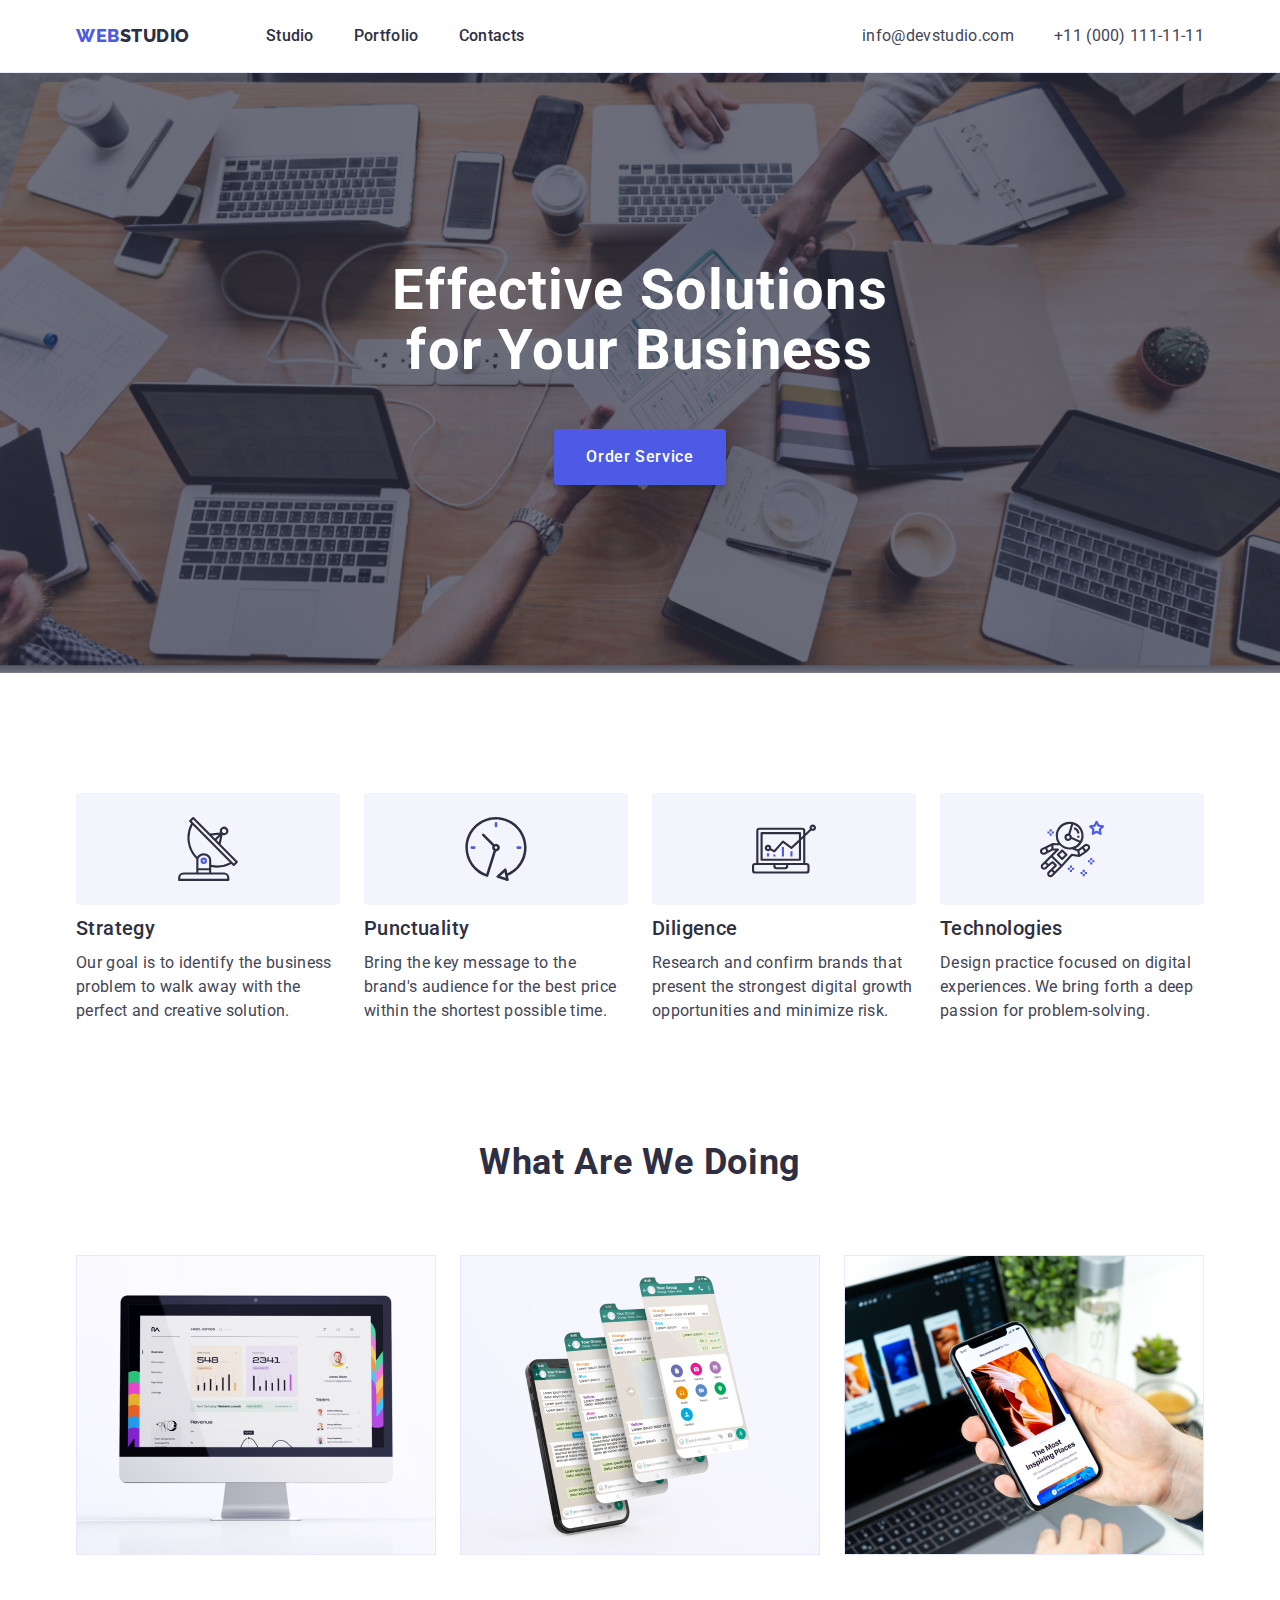
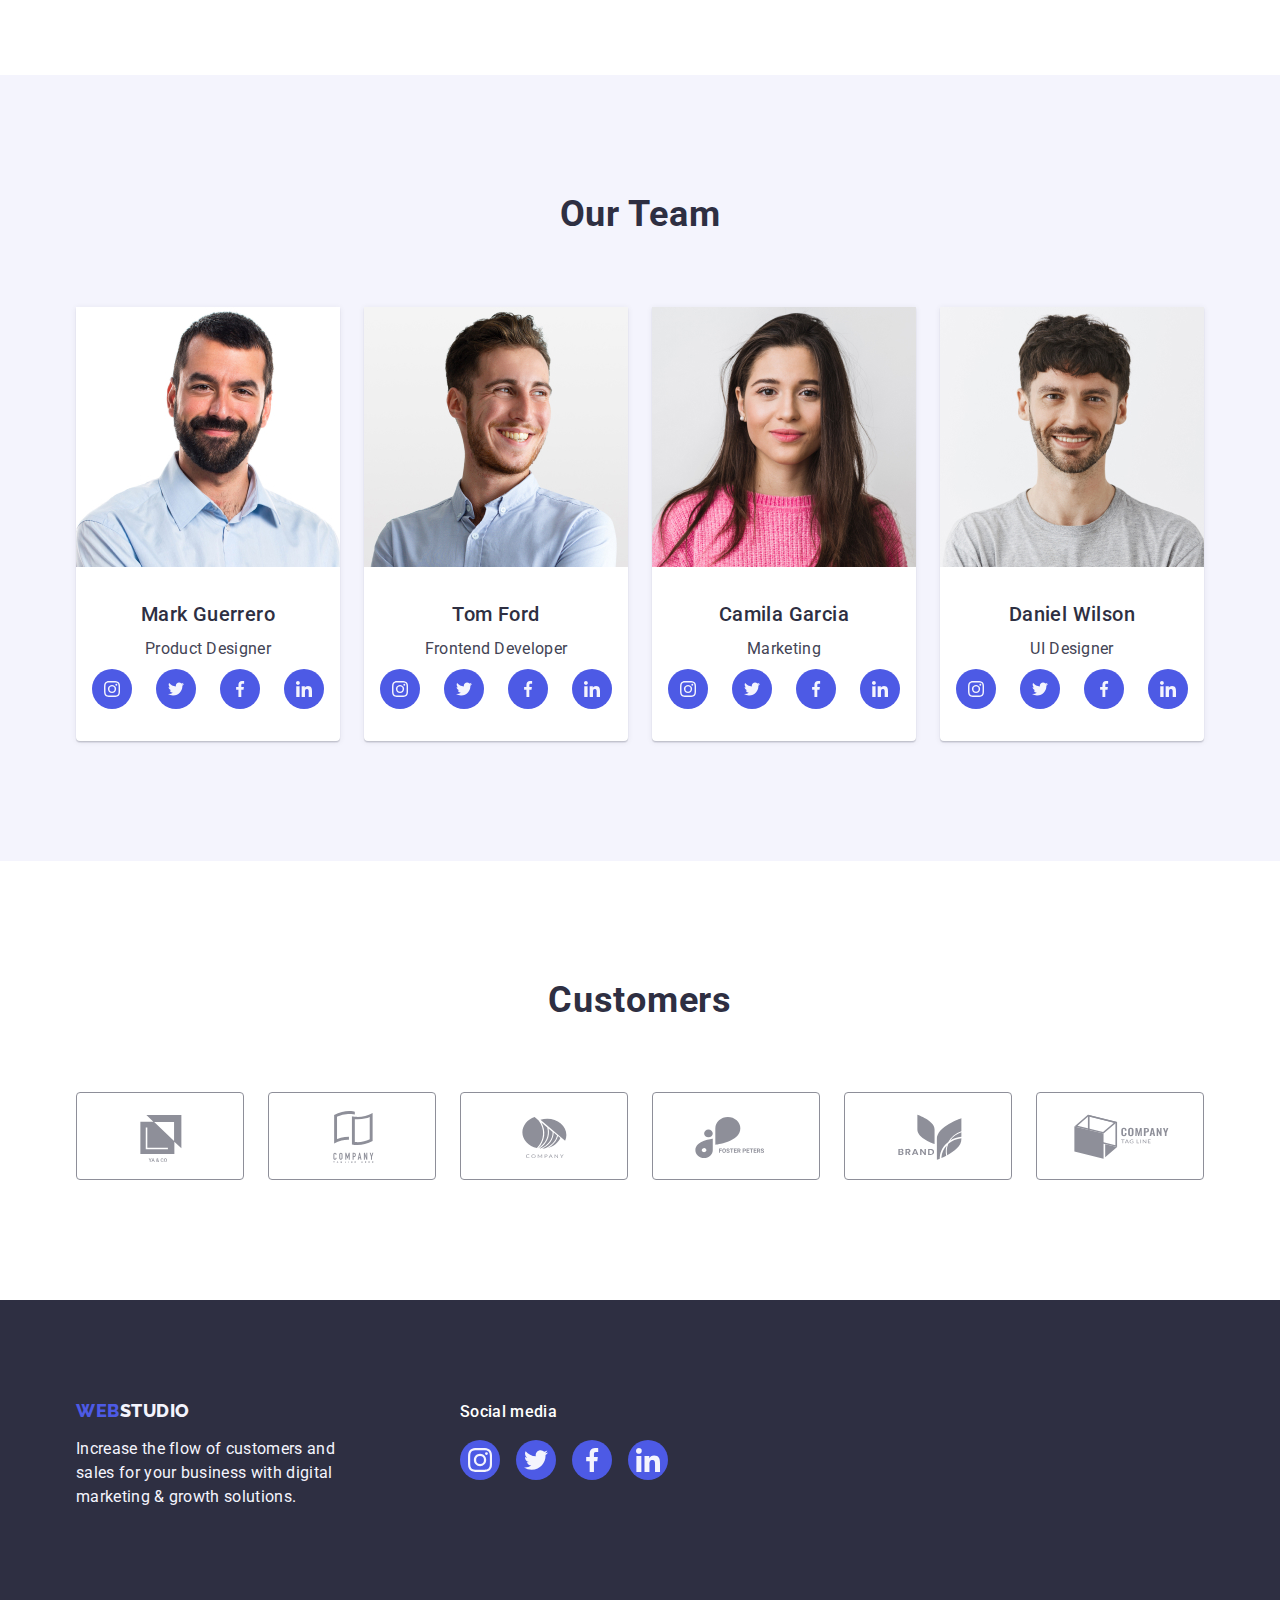
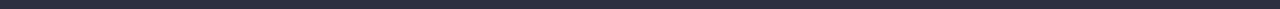
==== index.html @ a1bed624 "added files from hw-4" ====
<!DOCTYPE html>
<html lang="en">
<head>
    <meta charset="UTF-8">
    <meta http-equiv="X-UA-Compatible" content="IE=edge">
    <meta name="viewport" content="width=device-width, initial-scale=1.0">
    <title>WebStudio</title>
    <link rel="stylesheet" href="https://cdn.jsdelivr.net/npm/modern-normalize@1.1.0/modern-normalize.min.css">
    <link rel="stylesheet" href="./css/styles.css">
    <link rel="preconnect" href="https://fonts.googleapis.com">
    <link rel="preconnect" href="https://fonts.gstatic.com" crossorigin>
    <link href="https://fonts.googleapis.com/css2?family=Raleway:ital,wght@0,100;0,200;0,300;0,400;0,500;0,600;0,700;0,800;0,900;1,100;1,200;1,300;1,400;1,500;1,600;1,700;1,800;1,900&family=Roboto:ital,wght@0,100;0,300;0,400;0,500;0,700;0,900;1,100;1,300;1,400;1,500;1,700;1,900&display=swap"
        rel="stylesheet">
</head>



<body style="font-family:Roboto,sans-serif; color:#434455; background-color:var(--main-color-br);">

    <header class="header-box">
        
        
        <div class="container header-li">
            <nav class="nav-li">
                <a href="./index.html" class="header-logo link">Web<span class="heder-studio">Studio</span></a>
    
                <ul class="list">
                    <li class="header-li-right"><a href="./index.html" class="header-menu link">Studio</a></li>
                    <li class="header-li-right"><a href="./portfolio.html" class="header-menu link">Portfolio</a></li>
                    <li class="header-li-right"><a href="" class="header-menu link">Contacts</a></li>
                </ul>
    
            </nav>
            
            <address class="header-address">
                <ul class="list address-menu">
                    <li class="header-li-right"><a href="mailto:info@devstudio.com" class="address-li link">info@devstudio.com</a></li>
                    <li class="header-li-right"><a href="tel:+110001111111" class="address-li link">+11 (000) 111-11-11</a></li>
                </ul>
                            
            </address>
        </div>
        
        
    </header>

    

    <main>

        <section class="hero-bgr">
            <div class="container">
                <h1 class="hero-text">Effective Solutions for Your Business</h1>
                    
                <button type="button" class="hero-btn">Order Service</button>
            </div>
        </section>

        <section class="second-container">
            <div class="container">
                <h2 class="feature visually-hidden">Section2</h2>

                <ul class="list second-li">
                    <li class="feature-li">
                       <div class="icon-li">
                            <svg width="64" height="64">
                                <use href="./images/icons.svg#icon-antenna"></use>
                            </svg>
                       </div>
                       <h3 class="title-feature">Strategy</h3>
                       <p class="paragr-feature">
                           Our goal is to identify the business problem to walk away with the perfect and creative solution.
                       </p>
                        
                    </li>
                    <li class="feature-li">
                        <div class="icon-li">
                            <svg class="second-icon" width="64" height="64">
                                <use href="./images/icons.svg#icon-clock"></use>
                            </svg>
                        </div>
                        
                        <h3 class="title-feature">Punctuality</h3>
                        <p class="paragr-feature">
                            Bring the key message to the brand's audience for the best price within the shortest possible time.
                        </p>
                    </li>
                    <li class="feature-li">
                        <div class="icon-li">
                            <svg class="second-icon" width="64" height="64">
                                <use href="./images/icons.svg#icon-diagram"></use>
                            </svg>
                        </div>
                        
                        <h3 class="title-feature">Diligence</h3>
                        <p class="paragr-feature">
                            Research and confirm brands that present the strongest digital growth opportunities and minimize risk.
                        </p>
                    </li>
                    <li class="feature-li">
                        <div class="icon-li">
                           <svg class="second-icon" width="64" height="64">
                              <use href="./images/icons.svg#icon-astronaut"></use>
                           </svg> 

                        </div>
                        
                        <h3 class="title-feature">Technologies</h3>
                        <p class="paragr-feature">
                            Design practice focused on digital experiences. We bring forth a deep passion for problem-solving.
                        </p>
                    </li>
                </ul>
            </div>
        </section>

        <section class="third-container">
            <div class="container">
                <h2 class="title-section">What are we doing</h2>

                <ul class="list second-li">
                    <li class="third-li"><img src="./images/img71.jpg" alt="programs for computer" width="360" height="300"></li>
                    <li class="third-li"><img src="./images/img72.jpg" alt="programs for selfphone" width="360" height="300"></li>
                    <li class="third-li"><img src="./images/img73.jpg" alt="all" width="360" height="300"></li>

                </ul>
            </div>

        </section>

        <section class="body-last-section">
            <div class="container">
                <h2 class="title-section">Our Team</h2>
               <ul class="list second-li">

                    <li class="bgr-list">
                        
                        <img  src="./images/img.jpg" alt="Product Designer" width="264">
                        <div class="team-name">
                            <h3 class="title-team">Mark Guerrero</h3>
                            <p class="paragr-team">Product Designer</p>
                        
                            <ul class="list social-list">
                                    <li class="social-item">
                                        <a class="social-link link" href="https://instagram.com" target="_blank" rel="noopener noreferrer" aria-label="Instagram-icon">
                                            <svg class="social-icon" width="16" height="16">
                                                <use href="./images/icons.svg#icon-instagram"></use>
                                            </svg>
                                        </a>
                                    </li>
                                    <li class="social-item">
                                        <a class="social-link link" href="https://twitter.com" target="_blank" rel="noopener noreferrer" aria-label="Twitter-icon">
                                            <svg class="social-icon" width="16" height="16">
                                                <use href="./images/icons.svg#icon-twitter"></use>
                                            </svg>
                                        </a>
                                    </li>
                                    <li class="social-item">
                                        <a class="social-link link" href="https://facebook.com" target="_blank" rel="noopener noreferrer" aria-label="Facebook-icon">
                                            <svg class="social-icon" width="16" height="16">
                                                <use href="./images/icons.svg#icon-facebook"></use>
                                            </svg>
                                        </a>
                                    </li>
                                    <li class="social-item">
                                        <a class="social-link link" href="https://linkedin" target="_blank" rel="noopener noreferrer" aria-label="linkedin-icon">
                                            <svg class="social-icon" width="16" height="16">
                                                <use href="./images/icons.svg#icon-linkedin"></use>
                                            </svg>
                                        </a>
                                    </li>
                            </ul>
                        </div>                            
                   </li>

                    <li class="bgr-list">
                        
                        <img src="./images/img(1).jpg" alt="Frontend Developer" width="264">
                        <div class="team-name" >
                            <h3 class="title-team">Tom Ford</h3>
                            <p class="paragr-team">Frontend Developer</p>
                        
                            <ul class="list social-list">
                                <li class="social-item">
                                    <a class="social-link link" href="https://instagram.com" target="_blank" rel="noopener noreferrer" aria-label="Instagram-icon">
                                        <svg class="social-icon" width="16" height="16">
                                            <use href="./images/icons.svg#icon-instagram"></use>
                                        </svg>
                                    </a>
                                </li>
                                <li class="social-item">
                                    <a class="social-link link" href="https://twitter.com" target="_blank" rel="noopener noreferrer" aria-label="Twitter-icon">
                                        <svg class="social-icon" width="16" height="16">
                                            <use href="./images/icons.svg#icon-twitter"></use>
                                        </svg>
                                    </a>
                                </li>
                                <li class="social-item">
                                    <a class="social-link link" href="https://facebook.com" target="_blank" rel="noopener noreferrer" aria-label="Facebook-icon">
                                        <svg class="social-icon" width="16" height="16">
                                            <use href="./images/icons.svg#icon-facebook"></use>
                                        </svg>
                                    </a>
                                </li>
                                <li class="social-item">
                                    <a class="social-link link" href="https://linkedin" target="_blank" rel="noopener noreferrer" aria-label="linkedin-icon">
                                        <svg class="social-icon" width="16" height="16">
                                            <use href="./images/icons.svg#icon-linkedin"></use>
                                        </svg>
                                    </a>
                                </li>
                        </ul>
                        </div>
                    </li>

                    <li class="bgr-list">
                        <img src="./images/img(3).jpg" alt="Marketing" width="264">
                        <div class="team-name">
                            <h3 class="title-team">Camila Garcia</h3>
                            <p class="paragr-team">Marketing</p>
                        
                            <ul class="list social-list">
                                <li class="social-item">
                                    <a class="social-link link" href="https://instagram.com" target="_blank" rel="noopener noreferrer" aria-label="Instagram-icon">
                                        <svg class="social-icon" width="16" height="16">
                                            <use href="./images/icons.svg#icon-instagram"></use>
                                        </svg>
                                    </a>
                                </li>
                                <li class="social-item">
                                    <a class="social-link link" href="https://twitter.com" target="_blank" rel="noopener noreferrer" aria-label="Twitter-icon">
                                        <svg class="social-icon" width="16" height="16">
                                            <use href="./images/icons.svg#icon-twitter"></use>
                                        </svg>
                                    </a>
                                </li>
                                <li class="social-item">
                                    <a class="social-link link" href="https://facebook.com" target="_blank" rel="noopener noreferrer" aria-label="Facebook-icon">
                                        <svg class="social-icon" width="16" height="16">
                                            <use href="./images/icons.svg#icon-facebook"></use>
                                        </svg>
                                    </a>
                                </li>
                                <li class="social-item">
                                    <a class="social-link link" href="https://linkedin" target="_blank" rel="noopener noreferrer" aria-label="linkedin-icon">
                                        <svg class="social-icon" width="16" height="16">
                                            <use href="./images/icons.svg#icon-linkedin"></use>
                                        </svg>
                                    </a>
                                </li>
                        </ul>
                        </div>
                    </li>

                    <li class="bgr-list">
                        
                        <img src="./images/img(2).jpg" alt="UI Designer" width="264">
                        <div class="team-name">
                            <h3 class="title-team">Daniel Wilson</h3>
                            <p class="paragr-team">UI Designer</p>
                        
                            <ul class="list social-list">
                                <li class="social-item">
                                    <a class="social-link link" href="https://instagram.com" target="_blank" rel="noopener noreferrer" aria-label="Instagram-icon">
                                        <svg class="social-icon" width="16" height="16">
                                            <use href="./images/icons.svg#icon-instagram"></use>
                                        </svg>
                                    </a>
                                </li>
                                <li class="social-item">
                                    <a class="social-link link" href="https://twitter.com" target="_blank" rel="noopener noreferrer" aria-label="Twitter-icon">
                                        <svg class="social-icon" width="16" height="16">
                                            <use href="./images/icons.svg#icon-twitter"></use>
                                        </svg>
                                    </a>
                                </li>
                                <li class="social-item">
                                    <a class="social-link link" href="https://facebook.com" target="_blank" rel="noopener noreferrer" aria-label="Facebook-icon">
                                        <svg class="social-icon" width="16" height="16">
                                            <use href="./images/icons.svg#icon-facebook"></use>
                                        </svg>
                                    </a>
                                </li>
                                <li class="social-item">
                                    <a class="social-link link" href="https://linkedin" target="_blank" rel="noopener noreferrer" aria-label="linkedin-icon">
                                        <svg class="social-icon" width="16" height="16">
                                            <use href="./images/icons.svg#icon-linkedin"></use>
                                        </svg>
                                    </a>
                                </li>
                        </ul>
                        </div>
                    </li>
                </ul>
            </div>
        </section>

        <section class="second-container">
            <div class="container">
                <h2 class="title-section title-comp">Customers</h2>

                <ul class="list comp-link">
                    <li class="link ">
                        <a class="comp-list" href="">
                            <svg  class="logo-icon"  width="104" height="56">
                                <use href="./images/icons.svg#icon-Logo"></use>
                            </svg>
                        </a>
                        
                    </li>
                    <li class="link ">
                        <a class="comp-list" href="">
                            <svg class="logo-icon" width="104" height="56">
                                <use href="./images/icons.svg#icon-Logo-1"></use>
                            </svg>
                        </a>
                        
                    </li>
                    <li class="link ">
                        <a class="comp-list" href="">
                            <svg class="logo-icon" width="104" height="56">
                                <use href="./images/icons.svg#icon-Logo-2"></use>
                            </svg>
                        </a>
                        
                    </li>
                    <li class="link ">
                        <a class="comp-list" href="">
                            <svg class="logo-icon" width="104" height="56">
                                 <use href="./images/icons.svg#icon-Logo-3"></use>
                            </svg>
                        </a>
                        
                    </li>
                    <li class="link ">
                        <a class="comp-list" href="">
                            <svg class="logo-icon" width="104" height="56">
                                <use href="./images/icons.svg#icon-Logo-4"></use>
                            </svg>
                        </a>
                        
                    </li>
                    <li class="link ">
                        <a style="fill: currentColor;" class="comp-list" href="">
                            <svg class="logo-icon" width="104" height="56">
                                <use href="./images/icons.svg#icon-Logo-5"></use>
                            </svg>
                        </a>
                        
                    </li>
                </ul>
            </div>
        </section>
        
    </main>

    <footer class="footer-box">
        <div class="container footer-body">
            <div class="footer-content">
                <a href="./index.html" class="header-logo link">Web<span class="footer-logo">Studio</span></a>

                <p class="pargr-footer">
                    Increase the flow of customers and sales for your business with digital marketing & growth solutions.
                </p>
            </div>

            <div class="social-footer">
                <p class="footer-soc-title">Social media</p>
                
                <ul class="list social-list-footer">
                        <li class="social-item">
                            <a class="social-link-footer link" href="https://instagram.com" target="_blank" rel="noopener noreferrer" aria-label="Instagram-icon">
                                <svg class="social-icon" width="24" height="24">
                                    <use href="./images/icons.svg#icon-instagram"></use>
                                </svg>
                            </a>
                        </li>
                        <li class="social-item">
                            <a class="social-link-footer link" href="https://twitter.com" target="_blank" rel="noopener noreferrer" aria-label="Twitter-icon">
                                <svg class="social-icon" width="24" height="24">
                                    <use href="./images/icons.svg#icon-twitter"></use>
                                </svg>
                            </a>
                        </li>
                        <li class="social-item">
                            <a class="social-link-footer link" href="https://facebook.com" target="_blank" rel="noopener noreferrer" aria-label="Facebook-icon">
                                <svg class="social-icon" width="24" height="24">
                                    <use href="./images/icons.svg#icon-facebook"></use>
                                </svg>
                            </a>
                        </li>
                        <li class="social-item">
                            <a class="social-link-footer link" href="https://linkedin" target="_blank" rel="noopener noreferrer" aria-label="linkedin-icon">
                                <svg class="social-icon" width="24" height="24">
                                    <use href="./images/icons.svg#icon-linkedin"></use>
                                </svg>
                            </a>
                        </li>
                </ul>

            
    
            </div>
        </div>

    </footer>
</body>
</html>
---- css/styles.css ----
:root {
    --main-color-br:#FFFFFF;
    --main-color-logo: #4d5ae5;
    --header-color-logo: #2e2f42;
    --header-menu-color: #2e2f42;
    --header-color-link: #404bbf;
    --color-address: #434455;
    --footer-color-br: #2e2f42;
    --footer-color-logo:#f4f4fd;
    --title-color-section: #2e2f42;
    --main-color-section: #434455;
    --portf-btn-color: #e7e9fc;
    --icon-color: #8e8f99;   
    --icon-color-footer: #4d5ae5; 
}

h1,
h2,
h3,
h4,
h5,
h6,
p {
    margin: 0px;
}



.visually-hidden {
    position: absolute;
    width: 1px;
    height: 1px;
    margin: -1px;
    border: 0;
    padding: 0;
    white-space: nowrap;
    clip-path: inset(100%);
    clip: rect(0 0 0 0);
    overflow: hidden;
  }

  .container {
    width: 1158px;
    margin: 0 auto;
    padding-left: 15px;
    padding-right: 15px;
  }

  img {
    display: block;
  }

/** HEADER Style*/
.header-box {
    border-bottom: 1px solid #e7e9fc;
    box-shadow: 0px 2px 1px rgba(46, 47, 66, 0.08), 0px 1px 1px rgba(46, 47, 66, 0.16), 0px 1px 6px rgba(46, 47, 66, 0.08);
}

.header-li,
.nav-li {
    display: flex;
    align-items: center;
}


.header-logo {
    margin-right: 76px;
    font-family: "Raleway", sans-serif;
    font-weight: 800;
    font-size: 18px;
    line-height: 1.17;
    letter-spacing: 0.03em;
    text-transform: uppercase;
    color: var(--main-color-logo);
}

.link {
    text-decoration: none;
}

.heder-studio {
    color: var(--header-color-logo);
}

.list {
    display: flex;
    list-style: none;
    margin: 0px;
    padding: 0px;
    gap: 40px;
    
}


.header-menu {
    display: block;
    padding-top: 24px;
    padding-bottom: 24px;
    font-weight: 500;
    font-size: 16px;
    line-height: 1.5;
    letter-spacing: 0.02em;
    color: var(--header-menu-color);
}

.header-menu:hover,
.header-menu:focus {
    color: var(--header-color-link);
}


.header-address {
    margin-left: auto;
    font-style: normal;
}

.address-menu {

}

.address-li {
    display: block;
    padding-top: 24px;
    padding-bottom: 24px;
    font-size: 16px;
    line-height: 1.5;
    letter-spacing: 0.02em;
    color: var(--color-address);
}

.address-li:hover,
.address-li:focus {
    color: var(--header-color-link);
}
/*-------------------------------------------------------*/

/*MAIN WEBSTUDIO*/

/*Section HERO*/
.hero-bgr {
    padding-top: 188px;
    padding-bottom: 188px;
    margin: 0 auto;

    background-image: linear-gradient(rgba(46, 47, 66, 0.7), rgba(46, 47, 66, 0.7)), url(../images/people-office.jpg);
    max-width: 1440px;
    background-repeat: no-repeat;
    background-position: center;
    background-size: cover;
}


.hero-text {
    margin:0 auto;
    margin-bottom: 48px;
    max-width: 496px;

    font-size: 56px;
    line-height: 1.07;
    text-align: center;
    letter-spacing: 0.02em;
    color: #FFFFFF;
}

.hero-btn {
    margin: 0 auto;
    display: block;
    padding-top: 16px;
    padding-right: 32px;
    padding-bottom: 16px;
    min-width: 169px;

    box-shadow: 0px 4px 4px rgba(0, 0, 0, 0.15);
    border-radius: 4px;
    border: 0px;
    padding-left: 32px;

    background-color: var(--main-color-logo);
    font-family: "Roboto", sans-serif;
    font-weight: 500;
    font-size: 16px;
    line-height: 1.5;
    letter-spacing: 0.04em;
    color: #FFFFFF;
    cursor: pointer;
}

.hero-btn:hover,
.hero-btn:focus {
    background-color: #404BBF;
}

/*section 1*/

.second-container {
    padding-top: 120px;
    padding-bottom: 120px;
}

.second-li {
    gap: 24px;
}



.feature-li {
    width: calc((100% - 72px) / 4); 
}


.icon-li {
    display: flex;
    justify-content: center;
    align-items: center;
    height: 112px;
    background-color: #f4f4fd; 
    border-radius: 4px;
    margin-bottom: 8px;
}

.title-feature {
    margin-bottom: 8px;
    font-weight: 500;
    font-size: 20px;
    line-height: 1.5;
    letter-spacing: 0.02em;   
     color: var(--title-color-section);
}


.paragr-feature {
    font-size: 16px;
    line-height: 1.5;
    letter-spacing: 0.02em;
     color: var(--main-color-section);
}

/*section2-3*/

.third-container {
    padding-bottom: 120px;
}

.title-section {
    margin-bottom: 72px;
    font-size: 36px;
    line-height: 1.11;
    text-align: center;
    letter-spacing: 0.02em;
    text-transform: capitalize;  
    color: var(--title-color-section);
}
 .third-li {
    width: calc((100% - 48px) / 3);
 }



/*section3*/

.body-last-section {
    padding: 120px 0;
    background-color: #F4F4FD;

}

.bgr-list {
    background-color: #FFFFFF;
    width: calc((100% - 72px) / 4); 
    box-shadow: 0px 1px 6px rgba(46, 47, 66, 0.08), 0px 1px 1px rgba(46, 47, 66, 0.16), 0px 2px 1px rgba(46, 47, 66, 0.08);
    border-radius: 0px 0px 4px 4px;

}

.img-team {
    padding: 32px 0;
}

.team-name {
    padding: 32px 0px;
    border-radius: 0px 0px 4px 4px;
}

.title-team {
    margin-bottom: 8px;

    text-align: center;
    font-weight: 500;
    font-size: 20px;
    line-height: 1.5;
    letter-spacing: 0.02em;   
    color: var(--title-color-section);
}


.paragr-team {
    text-align: center;
    font-size: 16px;
    line-height: 1.5;
    letter-spacing: 0.02em;
    color: var(--main-color-section); 
    margin-bottom: 8px;
}


.social-list{
    justify-content: center;
    gap: 24px;
}

.social-link {
    display: flex;
    justify-content: center;
    align-items: center;
    width: 40px;
    height: 40px;

    background-color: var(--icon-color-footer);
    border-radius: 50%;
}

.social-link:hover,
.social-link:focus {
    background-color: #404bbf;
}

.social-icon {
    fill: var(--footer-color-logo)
}



/* section company*/

.title-comp {
    line-height: 1.1;
}

.comp-link {
    gap: 24px;

}

.comp-link > .link {
    width: calc((100% - 120px) / 6);
    height: 88px;
}
.comp-list {
    display: flex;
    justify-content: center;
    align-items: center;
    width: 100%;
    height: 100%;
    color: var(--icon-color);

    border: 1px solid #8E8F99;
    border-radius: 4px;
}

.comp-list:hover,
.comp-list:focus {
    border-color: #404bbf; 
    color: #404bbf; 
}

.logo-icon {
    fill: currentColor;
}





/*-----------------------------------------------------------*/

/*MAIN PORTFOLIO*/
.portf-cont {
    padding-top: 96px;
    padding-bottom: 120px;  
}

.button-box {
    justify-content: center;
    margin-bottom: 72px;
    gap: 24px;
}

.portf-btn {
    padding: 12px 24px ;
    border-radius: 4px;
    border: 1px solid var(--portf-btn-color);
    font-family: "Roboto", sans-serif;
    font-weight: 500;
    font-size: 16px;
    line-height: 1.5;
    letter-spacing: 0.04em;
    color: var(--main-color-logo);
    background-color: var(--footer-color-logo);
    cursor: pointer;
}

.li-portf {
    width: calc((100% - 48px) / 3);

    background: #FFFFFF;
}



.portf-btn:hover,
.portf-btn:focus {
    color: #FFFFFF;
    background-color: #404BBF;
    border: 1px solid transparent; 
    box-shadow: 0px 3px 1px rgba(0, 0, 0, 0.1), 0px 2px 1px rgba(0, 0, 0, 0.08), 0px 2px 2px rgba(0, 0, 0, 0.12);
}

.list-posicion {
    flex-wrap: wrap;
    column-gap: 24px;
    row-gap: 48px;

}

.linc-portfolio {
    display: block;
}

.linc-portfolio:hover,
.linc-portfolio:focus {
    box-shadow:  0px 1px 6px rgba(46, 47, 66, 0.08), 0px 1px 1px rgba(46, 47, 66, 0.16), 0px 2px 1px rgba(46, 47, 66, 0.08); 
}

.title-portf {
    padding: 32px 16px;
    border: 1px solid #e7e9fc;
    border-top: none;
}


/*---------------------------------------------------------*/
/*FOOTER*/
.footer-box {
    padding: 100px 0;
    background-color: var(--footer-color-br); 
}

.footer-body {
    display: flex;
    align-items: baseline;
    gap: 120px;
    
}

.footer-content {

}

.footer-content > .header-logo {
    display: inline-block;
    margin-bottom: 16px;
}

.footer-logo {
    margin-bottom: 16px;
    color: var(--footer-color-logo);
}

.pargr-footer {
    max-width: 264px;
    font-family: 'Roboto';
    font-style: normal;
    font-weight: 400;
    line-height: 1.5;
    letter-spacing: 0.02em;
    color: var(--footer-color-logo);
}

.social-footer {
    display: block;
}

.footer-soc-title {
margin-bottom: 16px;
font-family: 'Roboto';
font-style: normal;
font-weight: 500;
line-height: 1.5;
letter-spacing: 0.02em;
color: #FFFFFF;
}

.social-list-footer {
    justify-content: center;
    gap: 16px;   
}

.social-item {
    width: 40px;
    height: 40px;
}

.social-link-footer {
    display: flex;
    justify-content: center;
    align-items: center;
    width: 100%;
    height: 100%;
    background-color: var(--main-color-logo);
    border-radius: 50%;
}

.social-link-footer:hover,
.social-link-footer:focus {
    background-color: #31d0aa;
}
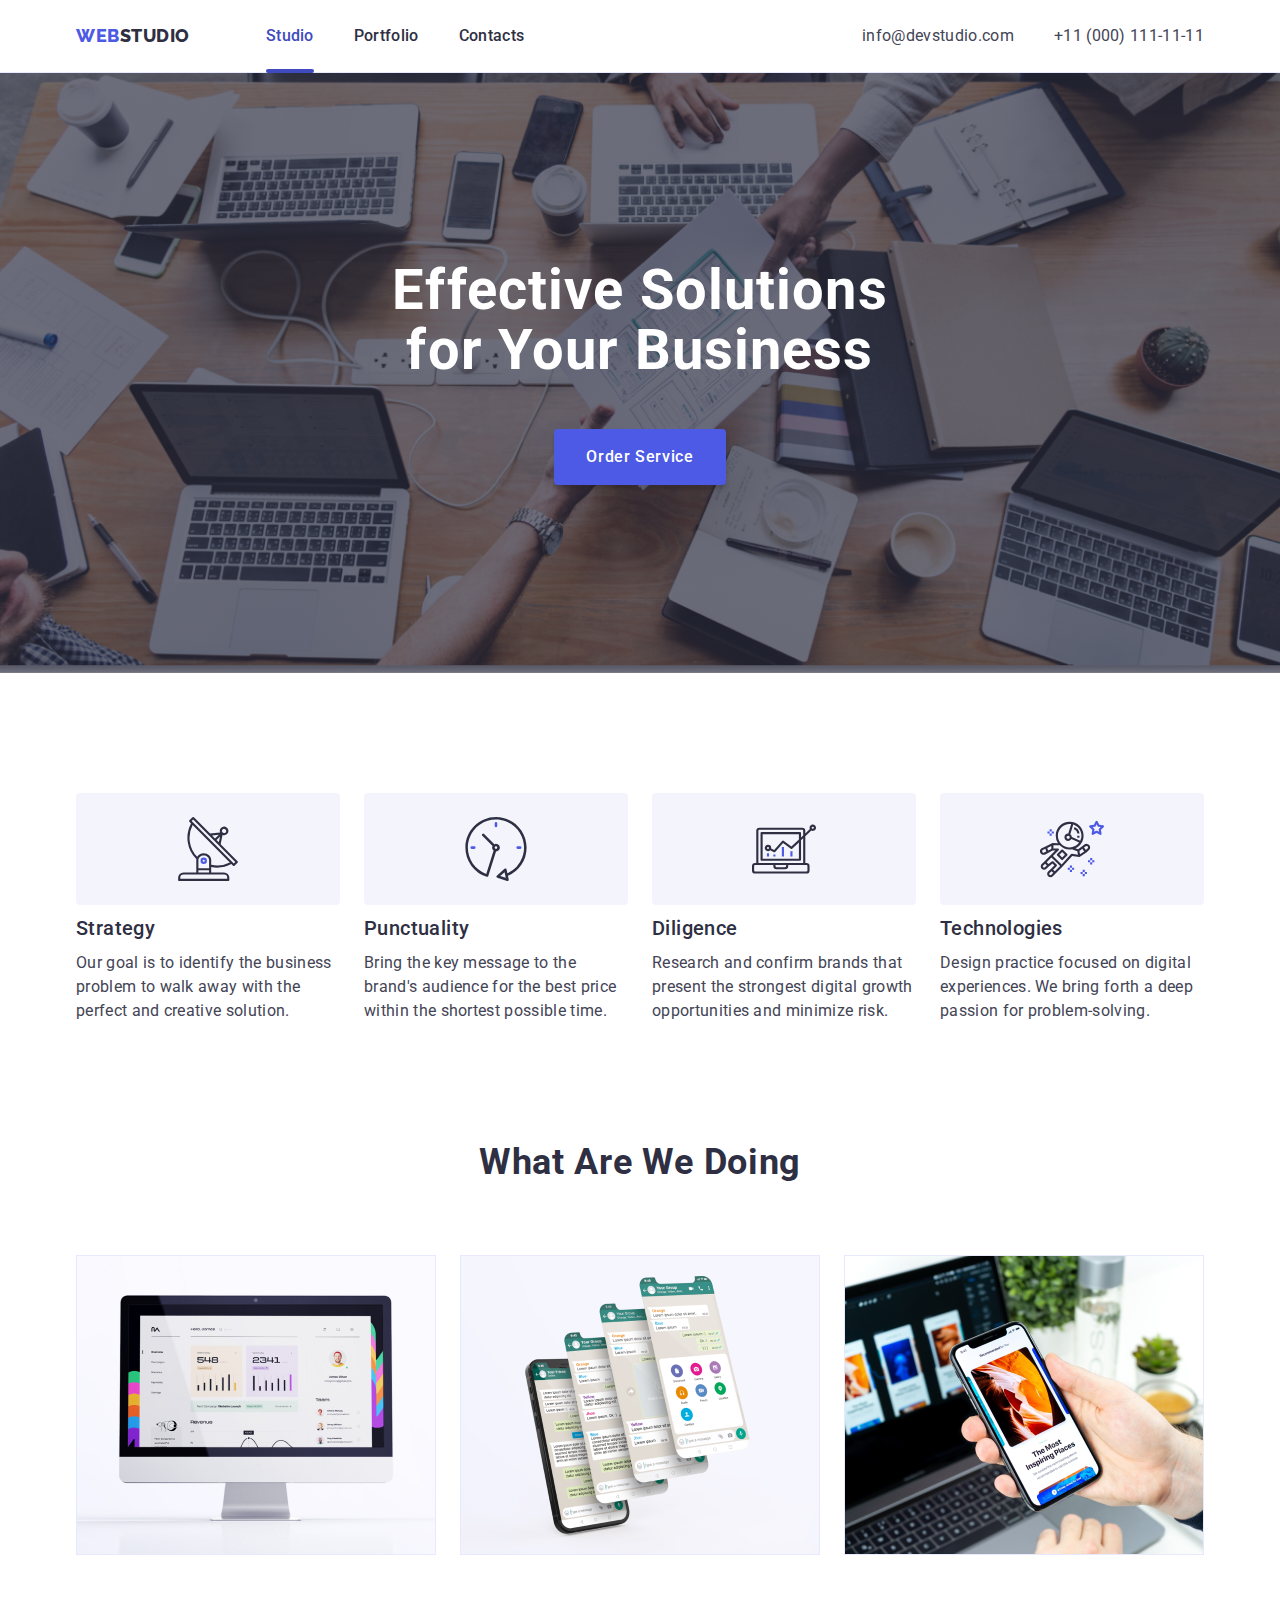
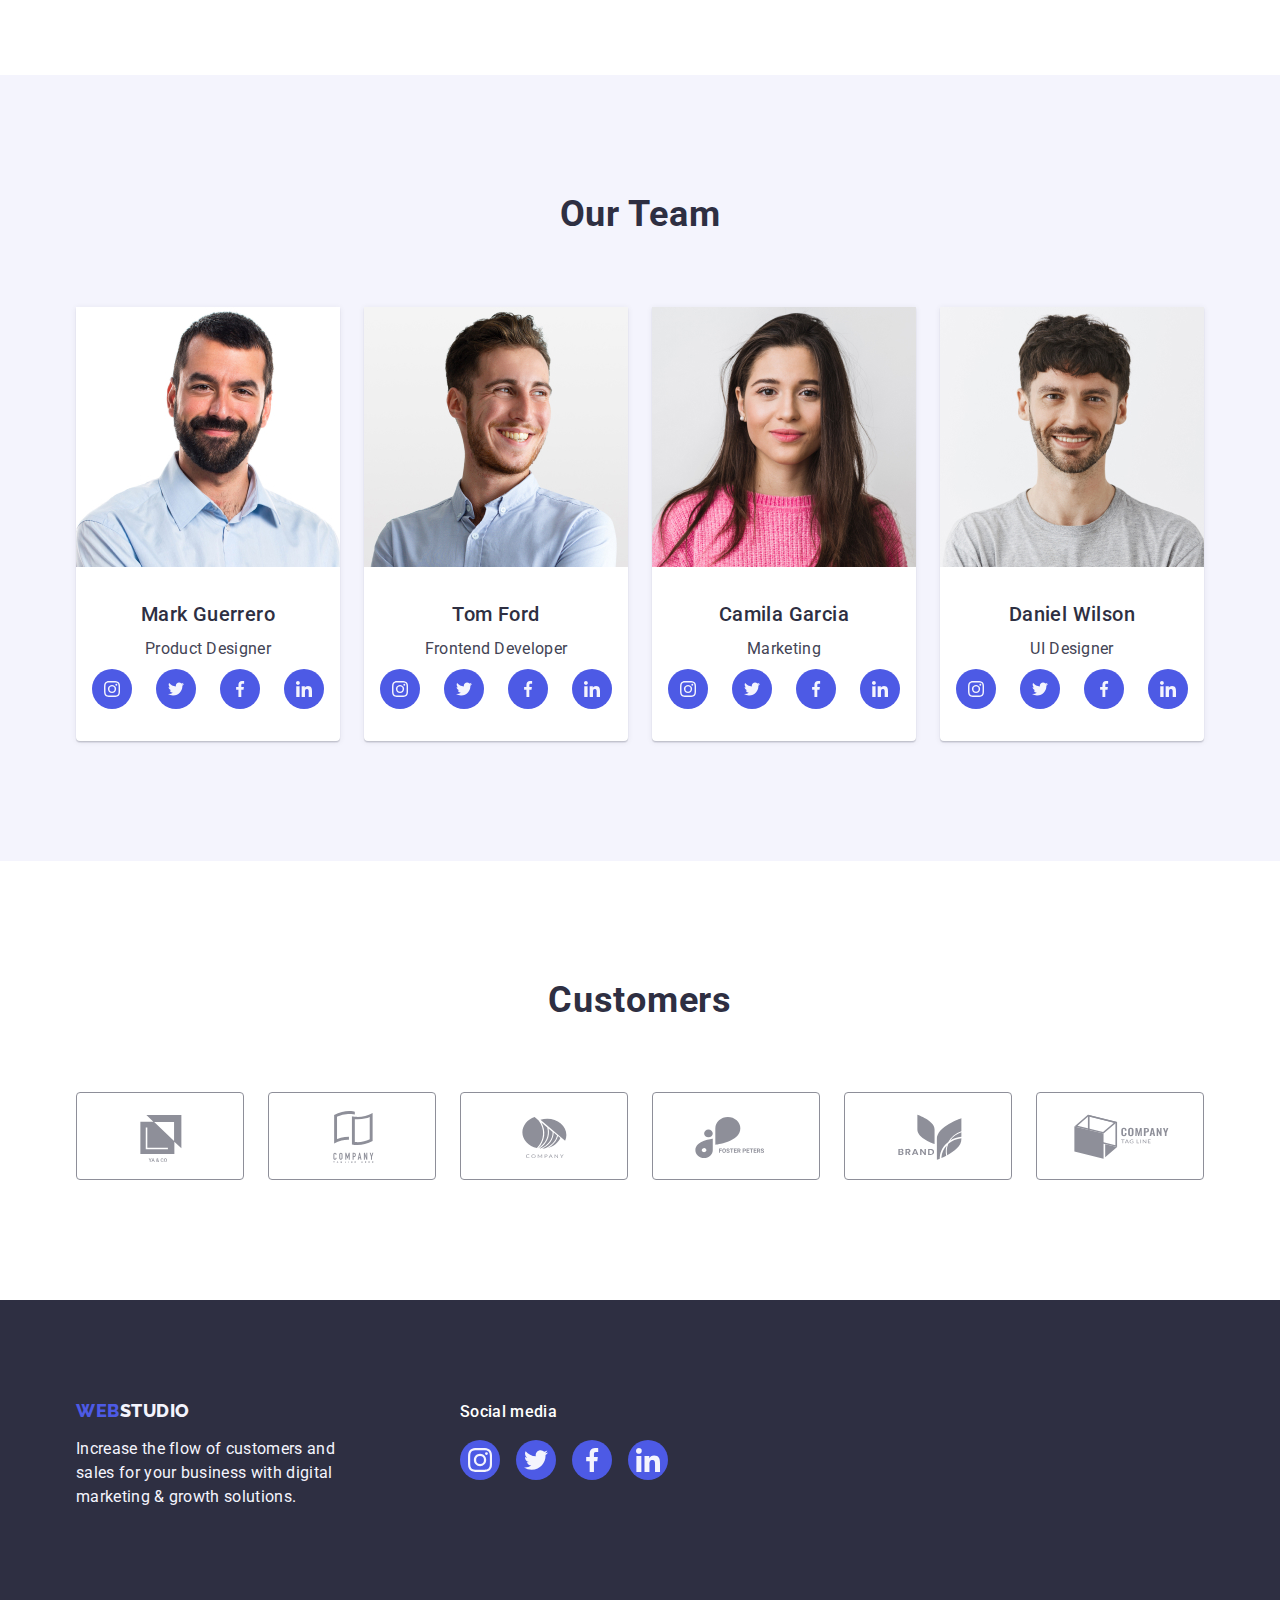
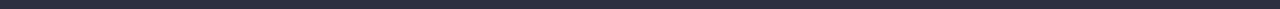
==== commit bd653535: "added modal-window, line-nav and text at image-portfolio" ====
--- a/index.html
+++ b/index.html
@@ -25,9 +25,9 @@
                 <a href="./index.html" class="header-logo link">Web<span class="heder-studio">Studio</span></a>
     
                 <ul class="list">
-                    <li class="header-li-right"><a href="./index.html" class="header-menu link">Studio</a></li>
-                    <li class="header-li-right"><a href="./portfolio.html" class="header-menu link">Portfolio</a></li>
-                    <li class="header-li-right"><a href="" class="header-menu link">Contacts</a></li>
+                    <li class="header-li-right "><a href="./index.html" class="header-menu currently link">Studio</a></li>
+                    <li class="header-li-right "><a href="./portfolio.html" class="header-menu  link">Portfolio</a></li>
+                    <li class="header-li-right "><a href="" class="header-menu  link">Contacts</a></li>
                 </ul>
     
             </nav>
@@ -404,5 +404,15 @@
         </div>
 
     </footer>
+
+    <div class="bacdrop">
+        <div class="modal-window">
+            <button class="modal-button" tupe="button">
+                <svg>
+                    <use></use>
+                </svg>
+            </button>
+        </div>
+    </div>
 </body>
 </html>--- a/css/styles.css
+++ b/css/styles.css
@@ -53,6 +53,8 @@
 
 /** HEADER Style*/
 .header-box {
+    /*position: relative;
+    z-index: 1;*/
     border-bottom: 1px solid #e7e9fc;
     box-shadow: 0px 2px 1px rgba(46, 47, 66, 0.08), 0px 1px 1px rgba(46, 47, 66, 0.16), 0px 1px 6px rgba(46, 47, 66, 0.08);
 }
@@ -109,6 +111,32 @@
     color: var(--header-color-link);
 }
 
+.header-li-right {
+    position: relative;
+}
+
+.currently {
+    color: var(--header-color-link);
+}
+
+.currently::after,
+.header-menu:hover::after,
+.header-menu:focus::after  {
+    content: '';
+    position: absolute;
+    width: 100%;
+    height: 4px;
+    left: 0px;
+    bottom: -1px;
+    z-index: 10;
+
+    
+    background-color: var(--header-color-link);
+    border-radius: 2px;
+}
+
+
+
 
 .header-address {
     margin-left: auto;
@@ -425,6 +453,25 @@
 
 .linc-portfolio {
     display: block;
+}
+
+.portf-img {
+    position: relative;
+}
+
+.hover-text-portf {
+    position: absolute;
+    top: 40px;
+    left: 32px;
+    width: 296px;
+
+    font-family: 'Roboto';
+    font-style: normal;
+    font-weight: 400;
+    font-size: 16px;
+    line-height: 1.5;
+    letter-spacing: 0.02em;
+    color: var(--footer-color-logo);
 }
 
 .linc-portfolio:hover,
@@ -514,4 +561,29 @@
 .social-link-footer:hover,
 .social-link-footer:focus {
     background-color: #31d0aa;
+}
+
+/*Modal styles*/
+.bacdrop {
+    position: fixed;
+    width: 100%;
+    height: 100%;
+    background-color: rgba(46, 47, 66, 0.4);
+
+}
+
+.modal-window {
+    position: absolute;
+    width: 408px;
+    height: 576px;
+    left: 516px;
+    top: 88px;
+    background: #FCFCFC;
+    box-shadow: 0px 1px 1px rgba(0, 0, 0, 0.14), 0px 1px 3px rgba(0, 0, 0, 0.12), 0px 2px 1px rgba(0, 0, 0, 0.2);
+    border-radius: 4px;
+}
+.modal-button {
+    width: 20px;
+    height: 20px;
+    border-radius: 50%;
 }